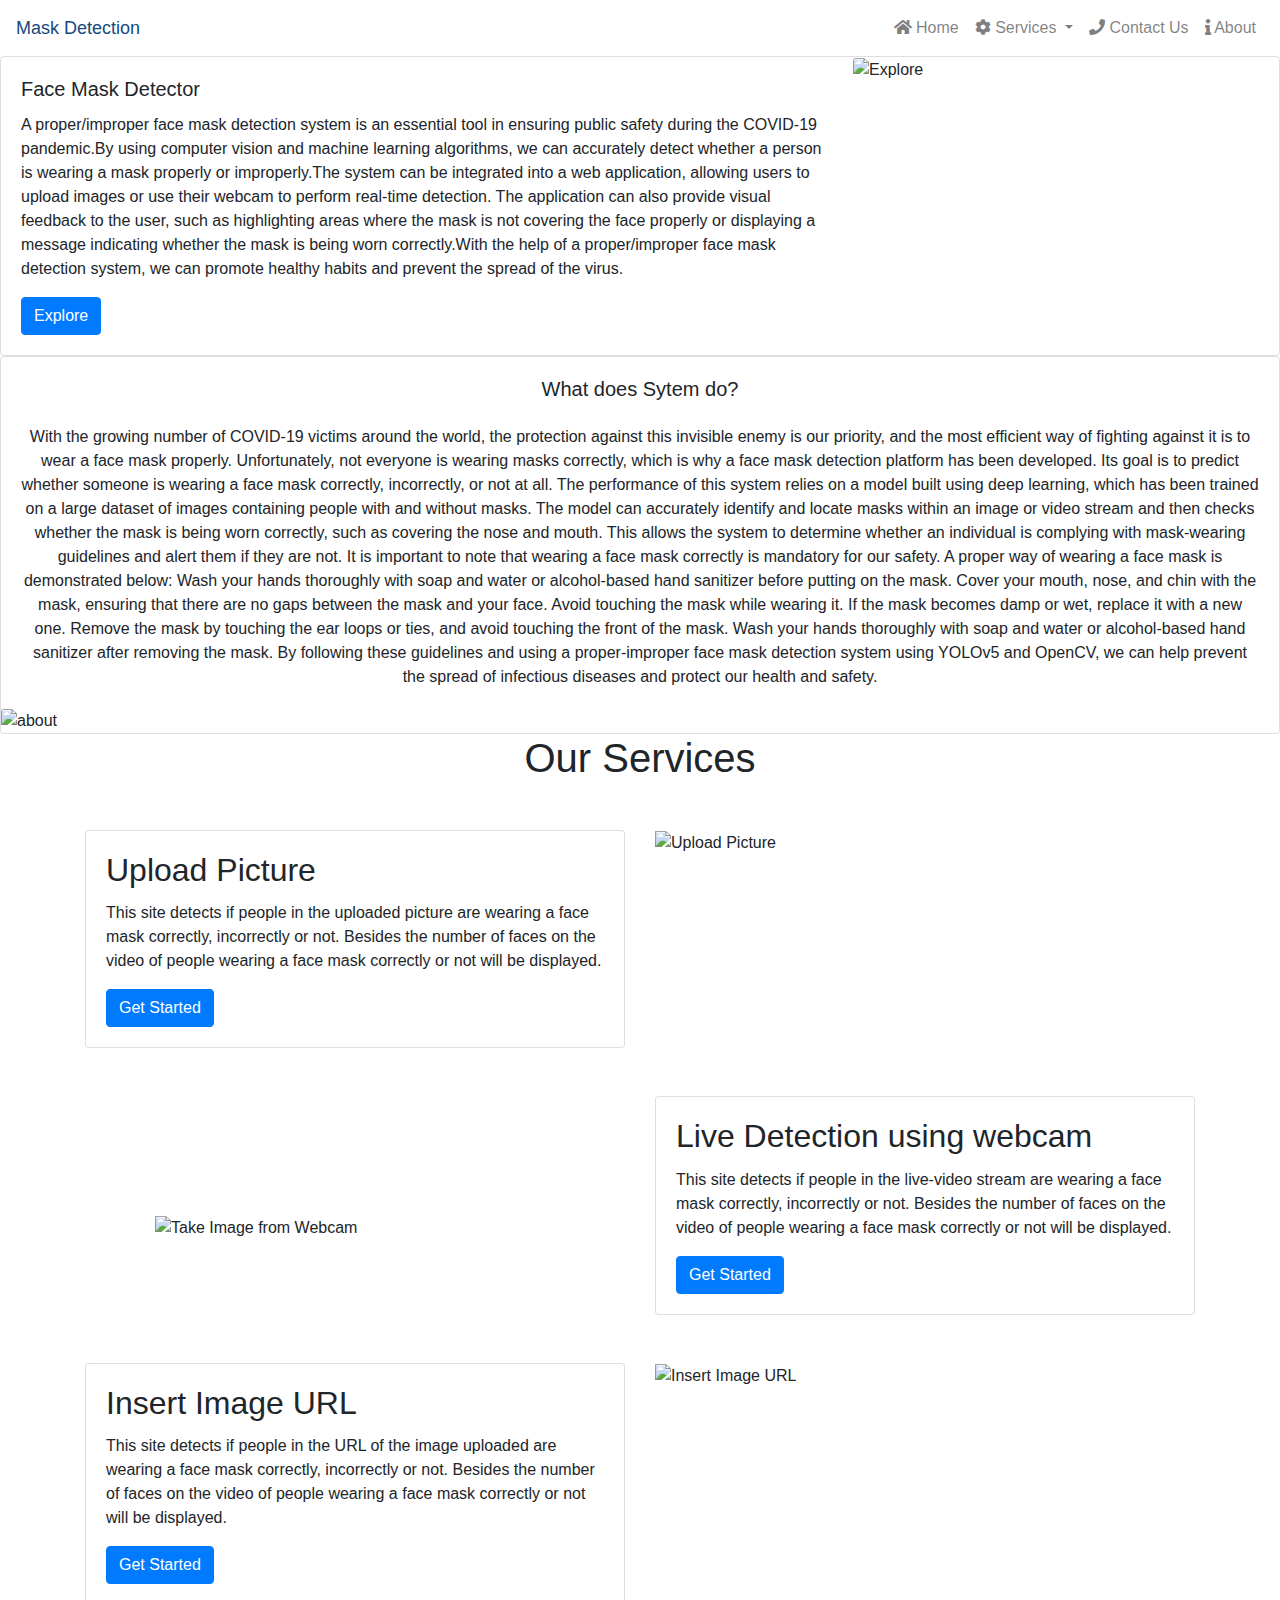
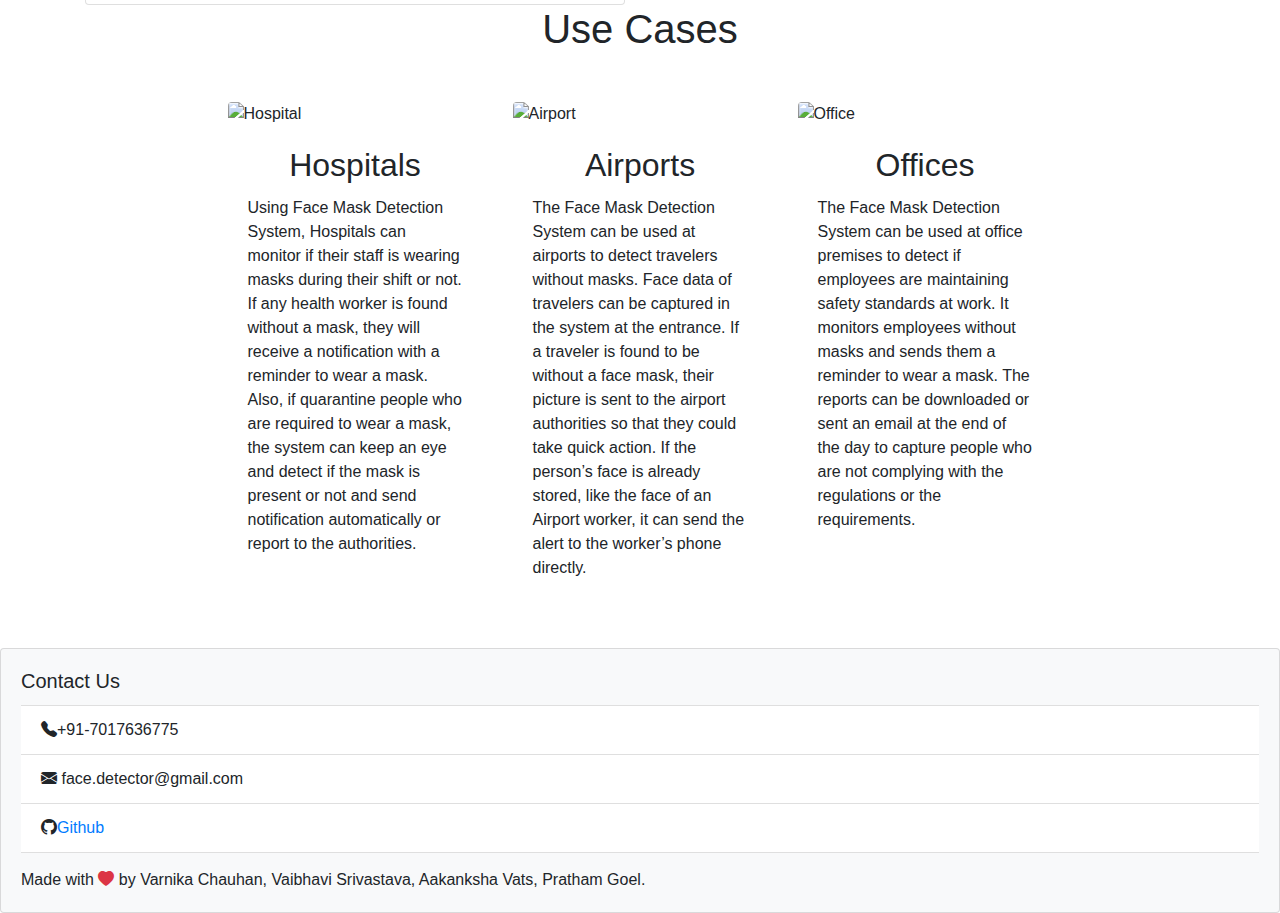
==== templates/index.html @ 9b4c7092 "f" ====
<!DOCTYPE html>
<html>
   <head>
      <title>Face Mask Detection</title>
      <meta charset="utf-8">
      <meta name="viewport" content="width=device-width, initial-scale=1">
      <!-- Bootstrap Icons -->
      <link rel="stylesheet" href="https://cdnjs.cloudflare.com/ajax/libs/bootstrap-icons/1.7.2/font/bootstrap-icons.min.css" integrity="sha512-eKxrkKvXt+ZfcnsLvlB7VwDdCvtnpVJy+MlwxBfVj+w9Xg/eP7oZcqpdGnAicfWgdkmLPyPwojzrd0Q8kT6U9g==" crossorigin="anonymous" referrerpolicy="no-referrer" />
      <link href="https://cdn.jsdelivr.net/npm/bootstrap@5.1.3/dist/css/bootstrap.min.css" rel="stylesheet" integrity="sha384-XOYZtT2WkX1yDd2zgKvyaC0HJ8ABlZmSyGjL0kULxuk1W8XNUKTcrE7S+Iv5i5jK" crossorigin="anonymous">
      <link href="https://cdn.jsdelivr.net/npm/bootstrap-icons@1.7.2/font/bootstrap-icons.css" rel="stylesheet">
      <link rel="stylesheet" href="https://stackpath.bootstrapcdn.com/bootstrap/4.3.1/css/bootstrap.min.css">
      <link rel="stylesheet" href="https://cdnjs.cloudflare.com/ajax/libs/font-awesome/5.15.3/css/all.min.css">
      <link rel="stylesheet" href="static/style.css">
      <link rel="icon" href="static/fav.ico">
   </head>
   <body>
      <nav class="navbar navbar-expand-lg navbar-light">
         <a class="navbar-brand" href="/" style="font-size:large;color:#18497d;font-family:'Gill Sans', 'Gill Sans MT', Calibri, 'Trebuchet MS', sans-serif">Mask Detection</a>
         <button class="navbar-toggler" type="button" data-toggle="collapse" data-target="#navbarNav" aria-controls="navbarNav" aria-expanded="false" aria-label="Toggle navigation">
         <span class="navbar-toggler-icon"></span>
         </button>
         <div class="collapse navbar-collapse justify-content-end" id="navbarNav">
            <ul class="navbar-nav">
               <li class="nav-item">
                  <a class="nav-link" href="/"><i class="fa fa-home"></i> Home</a>
               </li>
               <li class="nav-item dropdown">
                  <a class="nav-link dropdown-toggle" href="#" id="navbarDropdown" role="button" data-toggle="dropdown" aria-haspopup="true" aria-expanded="false">
                  <i class="fa fa-cog"></i> Services
                  </a>
                  <div class="dropdown-menu" aria-labelledby="navbarDropdown">
                     <a class="dropdown-item" href="/upload-image"> <i class="fa fa-picture-o"></i>Detect Image</a>
                     <a class="dropdown-item" href="/upload-video"> <i class="fa  fa-file-video-o"></i>Detect Video</a>
                     <a class="dropdown-item" href="/opencam">Real Time (Webcam)</a>
                  </div>
               </li>
               <li class="nav-item">
                  <a class="nav-link" href="#contact"><i class="fa fa-phone"></i> Contact Us</a>
               </li>
               <li class="nav-item">
                  <a class="nav-link" href="#about"><i class="fa fa-info"></i> About</a>
               </li>
            </ul>
         </div>
      </nav>
      <div class="card bg-transparent">
         <div class="row no-gutters">
            <div class="col-md-8">
               <div class="card-body">
                  <h5 class="card-title">Face Mask Detector</h5>
                  <p class="card-text">A <span class="card-text-span">proper/improper face mask  </span> detection system is an essential tool in ensuring public safety during the COVID-19 pandemic.By using computer vision and machine learning algorithms, we can accurately detect whether a person is wearing a <span class="card-text-span">mask properly or improperly</span>.The system can be integrated into a web application, allowing users to upload images or use their webcam to perform <span class="card-text-span">real-time detection</span>. The application can also provide visual feedback to the user, such as highlighting areas where the mask is not covering the face properly or displaying a message indicating whether the mask is being worn correctly.With the help of a proper/improper face mask detection system, we can promote healthy habits and prevent the spread of the virus.</p>
                  <a href="#about" class="btn btn-primary" >Explore</a>
               </div>
            </div>
            <div class="col-md-4">
               <img src="static/face.jpg" class="card-img" alt="Explore">
            </div>
         </div>
      </div>
      <div class="card bg-transparent" id="about">
         <div class="card-body text-center">
            <h5 class="card-title mb-4">What does Sytem do?</h5>
            <p class="card-text">With the growing number of COVID-19 victims around the world, the protection against this invisible enemy is our priority, and the most efficient way of fighting against it is to wear a face mask properly. Unfortunately, not everyone is wearing masks correctly, which is why a face mask detection platform has been developed. Its goal is to predict whether someone is wearing a face mask correctly, incorrectly, or not at all.
               The performance of this system relies on a model built <span class="card-text-span">using deep learning, which has been trained on a large dataset of images containing people with and without masks</span>. The model can accurately identify and locate masks within an image or video stream and then checks whether the mask is being <span class="card-text-span">worn correctly, such as covering the nose and mouth.</span> This allows the system to determine whether an individual is complying with mask-wearing guidelines and alert them if they are not.
               It is important to note that wearing a face mask correctly is mandatory for our safety. A proper way of wearing a face mask is demonstrated below:
               Wash your hands thoroughly with soap and water or alcohol-based hand sanitizer before putting on the mask.
               Cover your mouth, nose, and chin with the mask, ensuring that there are no gaps between the mask and your face.
               Avoid touching the mask while wearing it.
               If the mask becomes damp or wet, replace it with a new one.
               Remove the mask by touching the ear loops or ties, and avoid touching the front of the mask.
               Wash your hands thoroughly with soap and water or alcohol-based hand sanitizer after removing the mask.
               By following these guidelines and using a proper-improper face mask detection system using <span class="card-text-span">YOLOv5 and OpenCV</span>, we can help prevent the spread of infectious diseases and protect our health and safety.
            </p>
         </div>
         <img src="static/way.jpg" class="card-img-top" style=border:0cap;" alt="about">
      </div>
      <section id="services">
         <div class="container">
            <h1 class="text-center mb-5">Our Services</h1>
            <div class="row">
               <div class="col-md-6">
                  <div class="card">
                     <div class="card-body">
                        <h2 class="card-title" id="upload-picture">Upload Picture</h2>
                        <p class="card-text">This site detects if people in the uploaded picture are wearing a face mask correctly, incorrectly or not. Besides the number of faces on the video of people wearing a face mask correctly or not will be displayed.</p>
                        <form action="/upload-image" >
                           <button type="submit" class="btn btn-primary">Get Started</button>
                        </form>
                     </div>
                  </div>
               </div>
               <div class="col-md-6">
                  <img src="static/img2.jpg" alt="Upload Picture" class="img-fluid">
               </div>
            </div>
            <div class="row mt-5">
               <div class="col-md-6">
                  <img src="static/vvv.jpg" alt="Take Image from Webcam" class="img-fluid" style="width: 50%;margin-top: 120px;margin-left:70px">
               </div>
               <div class="col-md-6">
                  <div class="card">
                     <div class="card-body">
                        <h2 class="card-title" id="webcam">Live Detection using webcam</h2>
                        <p class="card-text">This site detects if people in the live-video stream are wearing a face mask correctly, incorrectly or not. Besides the number of faces on the video of people wearing a face mask correctly or not will be displayed.</p>
                        <form action="/opencam">
                           <button type="submit" class="btn btn-primary">Get Started</button>
                        </form>
                     </div>
                  </div>
               </div>
            </div>
            <div class="row mt-5">
               <div class="col-md-6">
                  <div class="card">
                     <div class="card-body">
                        <h2 class="card-title">Insert Image URL</h2>
                        <p class="card-text">This site detects if people in the URL of the image uploaded are wearing a face mask correctly, incorrectly or not. Besides the number of faces on the video of people wearing a face mask correctly or not will be displayed.</p>
                        <form action="/UploadURLImage" method="post">
                           <button type="submit" class="btn btn-primary">Get Started</button>
                        </form>
                     </div>
                  </div>
               </div>
               <div class="col-md-6">
                  <img src="static/kkk.jpg" alt="Insert Image URL" class="img-fluid">
               </div>
            </div>
         </div>
      </section>
      <div id="cases" class="container">
         <h1 class="text-center mb-5">Use Cases</h1>
         <div class="row justify-content-center">
            <div class="col-lg-3 col-md-6 mb-5">
               <div class="cases-card">
                  <img class="img-case img-fluid rounded-top" src="static/ddd.jpg" alt="Hospital">
                  <div class="card-body">
                     <h2 class="card-title text-center">Hospitals</h2>
                     <p class="card-text">Using Face Mask Detection System, Hospitals can monitor if their staff is wearing masks during their shift or not. If any health worker is found without a mask, they will receive a notification with a reminder to wear a mask. Also, if quarantine people who are required to wear a mask, the system can keep an eye and detect if the mask is present or not and send notification automatically or report to the authorities.</p>
                  </div>
               </div>
            </div>
            <div class="col-lg-3 col-md-6 mb-5">
               <div class="cases-card">
                  <img class="img-case img-fluid rounded-top" src="static/xxxx.jpg" alt="Airport">
                  <div class="card-body">
                     <h2 class="card-title text-center">Airports</h2>
                     <p class="card-text">The Face Mask Detection System can be used at airports to detect travelers without masks. Face data of travelers can be captured in the system at the entrance. If a traveler is found to be without a face mask, their picture is sent to the airport authorities so that they could take quick action. If the person’s face is already stored, like the face of an Airport worker, it can send the alert to the worker’s phone directly.</p>
                  </div>
               </div>
            </div>
            <div class="col-lg-3 col-md-6 mb-5">
               <div class="cases-card">
                  <img class="img-case img-fluid rounded-top" src="static/dss.jpg" alt="Office">
                  <div class="card-body">
                     <h2 class="card-title text-center">Offices</h2>
                     <p class="card-text">The Face Mask Detection System can be used at office premises to detect if employees are maintaining safety standards at work. It monitors employees without masks and sends them a reminder to wear a mask. The reports can be downloaded or sent an email at the end of the day to capture people who are not complying with the regulations or the requirements.</p>
                  </div>
               </div>
            </div>
         </div>
      </div>
      <div class="card bg-light contact-card" id="contact">
         <div class="card-body">
            <h5 class="card-title">Contact Us</h5>
            <ul class="list-group list-group-flush">
               <li class="list-group-item"><i class="bi bi-telephone-fill me-2"></i>+91-7017636775</li>
               <li class="list-group-item"><i class="bi bi-envelope-fill me-2"></i> face.detector@gmail.com</li>
               <li class="list-group-item">
                  <div class="d-flex">
                     <i class="bi bi-github me-2"></i>
                     <a href="#" class="me-3">Github</a>
                  </div>
               </li>
            </ul>
            <p class="card-text mt-3">
               <span class="made-with-love">Made with <i class="bi bi-heart-fill text-danger heart"></i> by Varnika Chauhan, Vaibhavi Srivastava, Aakanksha Vats, Pratham Goel.</span>
            </p>
         </div>
      </div>
      <script src="https://code.jquery.com/jquery-3.3.1.slim.min.js"></script>
      <script src="https://cdnjs.cloudflare.com/ajax/libs/popper.js/1.14.7/umd/popper.min.js"></script>
      <script src="https://stackpath.bootstrapcdn.com/bootstrap/4.3.1/js/bootstrap.min.js"></script>
   </body>
</html>
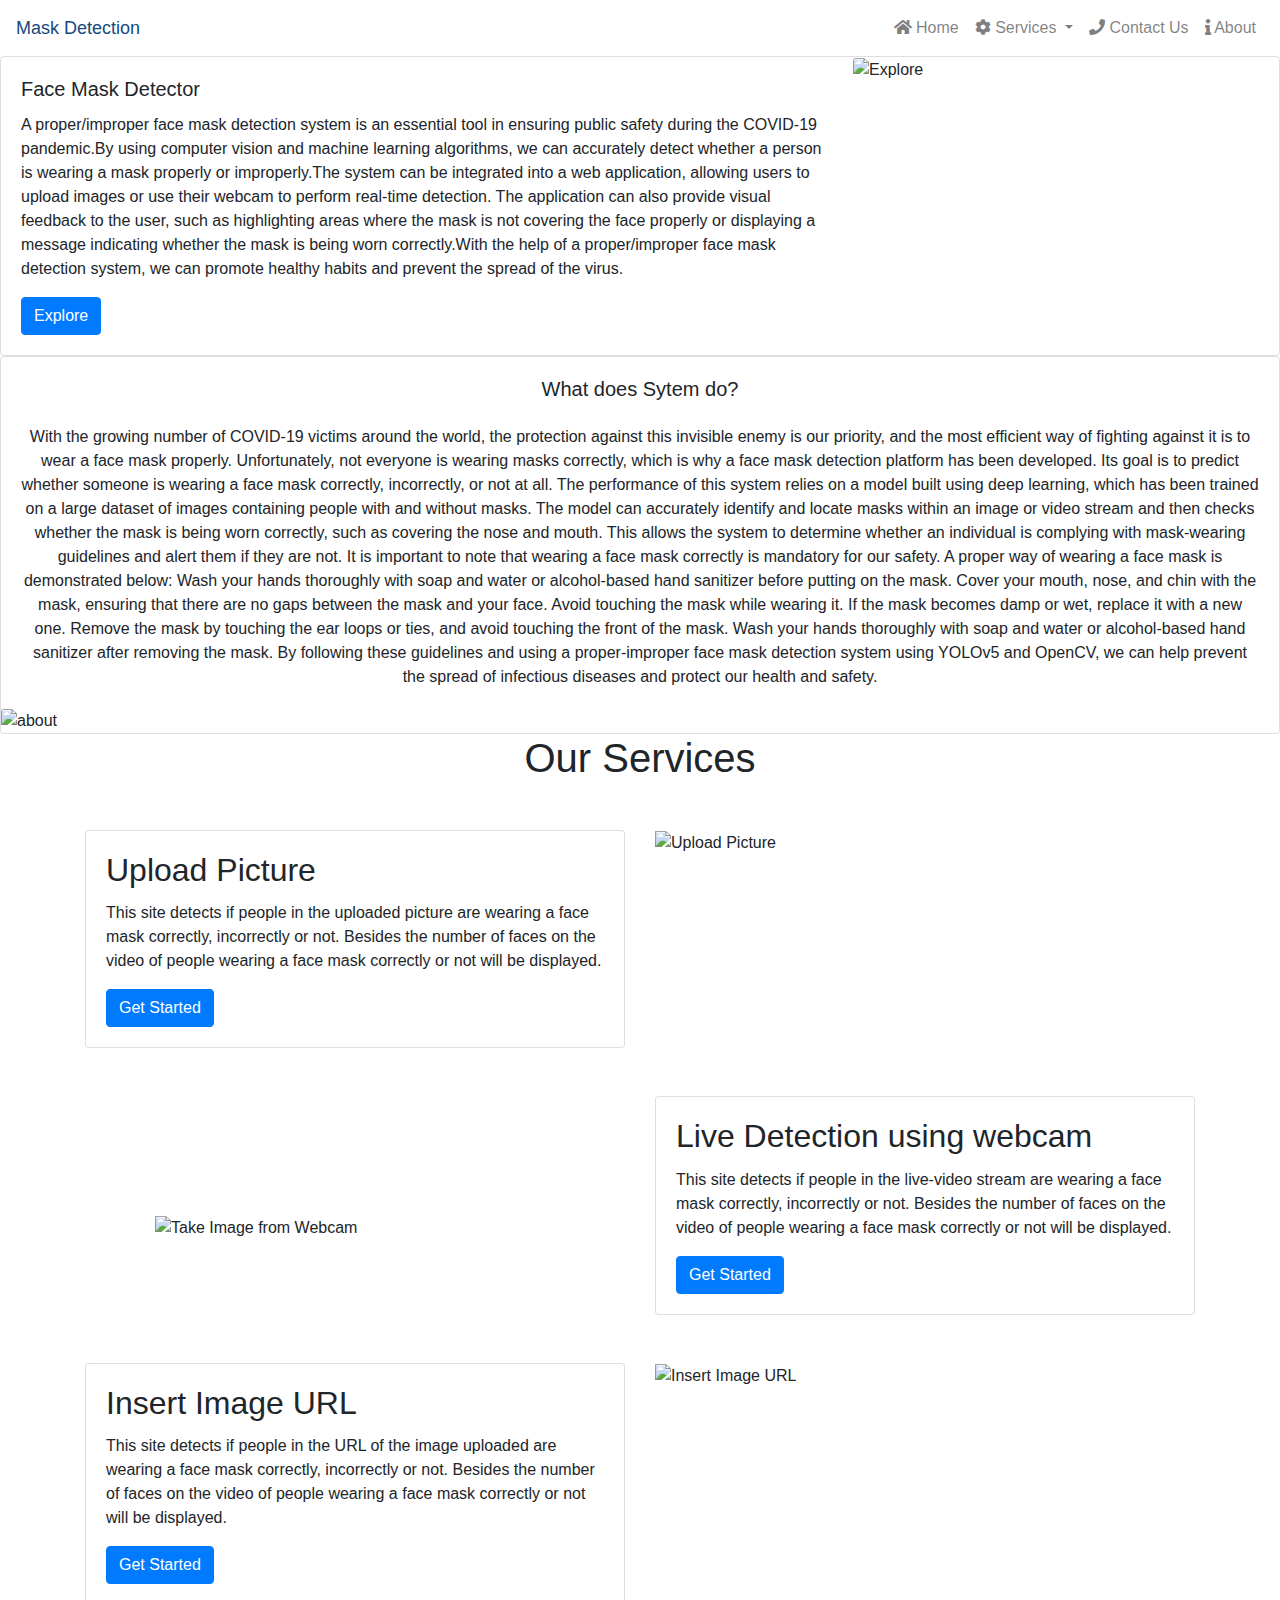
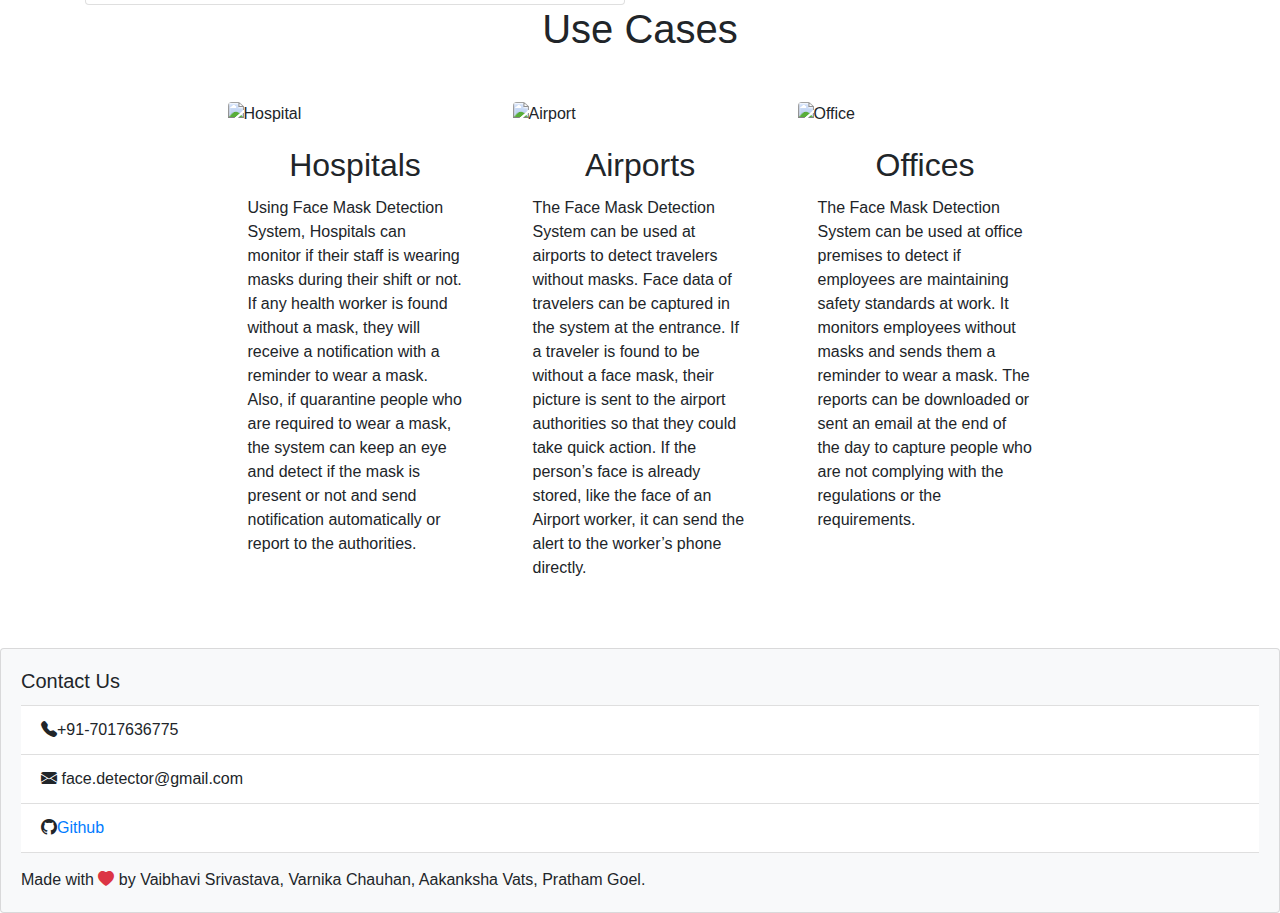
==== commit 49283d99: "Update index.html" ====
--- a/templates/index.html
+++ b/templates/index.html
@@ -173,7 +173,7 @@
                </li>
             </ul>
             <p class="card-text mt-3">
-               <span class="made-with-love">Made with <i class="bi bi-heart-fill text-danger heart"></i> by Varnika Chauhan, Vaibhavi Srivastava, Aakanksha Vats, Pratham Goel.</span>
+               <span class="made-with-love">Made with <i class="bi bi-heart-fill text-danger heart"></i> by Vaibhavi Srivastava, Varnika Chauhan, Aakanksha Vats, Pratham Goel.</span>
             </p>
          </div>
       </div>
@@ -181,4 +181,4 @@
       <script src="https://cdnjs.cloudflare.com/ajax/libs/popper.js/1.14.7/umd/popper.min.js"></script>
       <script src="https://stackpath.bootstrapcdn.com/bootstrap/4.3.1/js/bootstrap.min.js"></script>
    </body>
-</html>+</html>
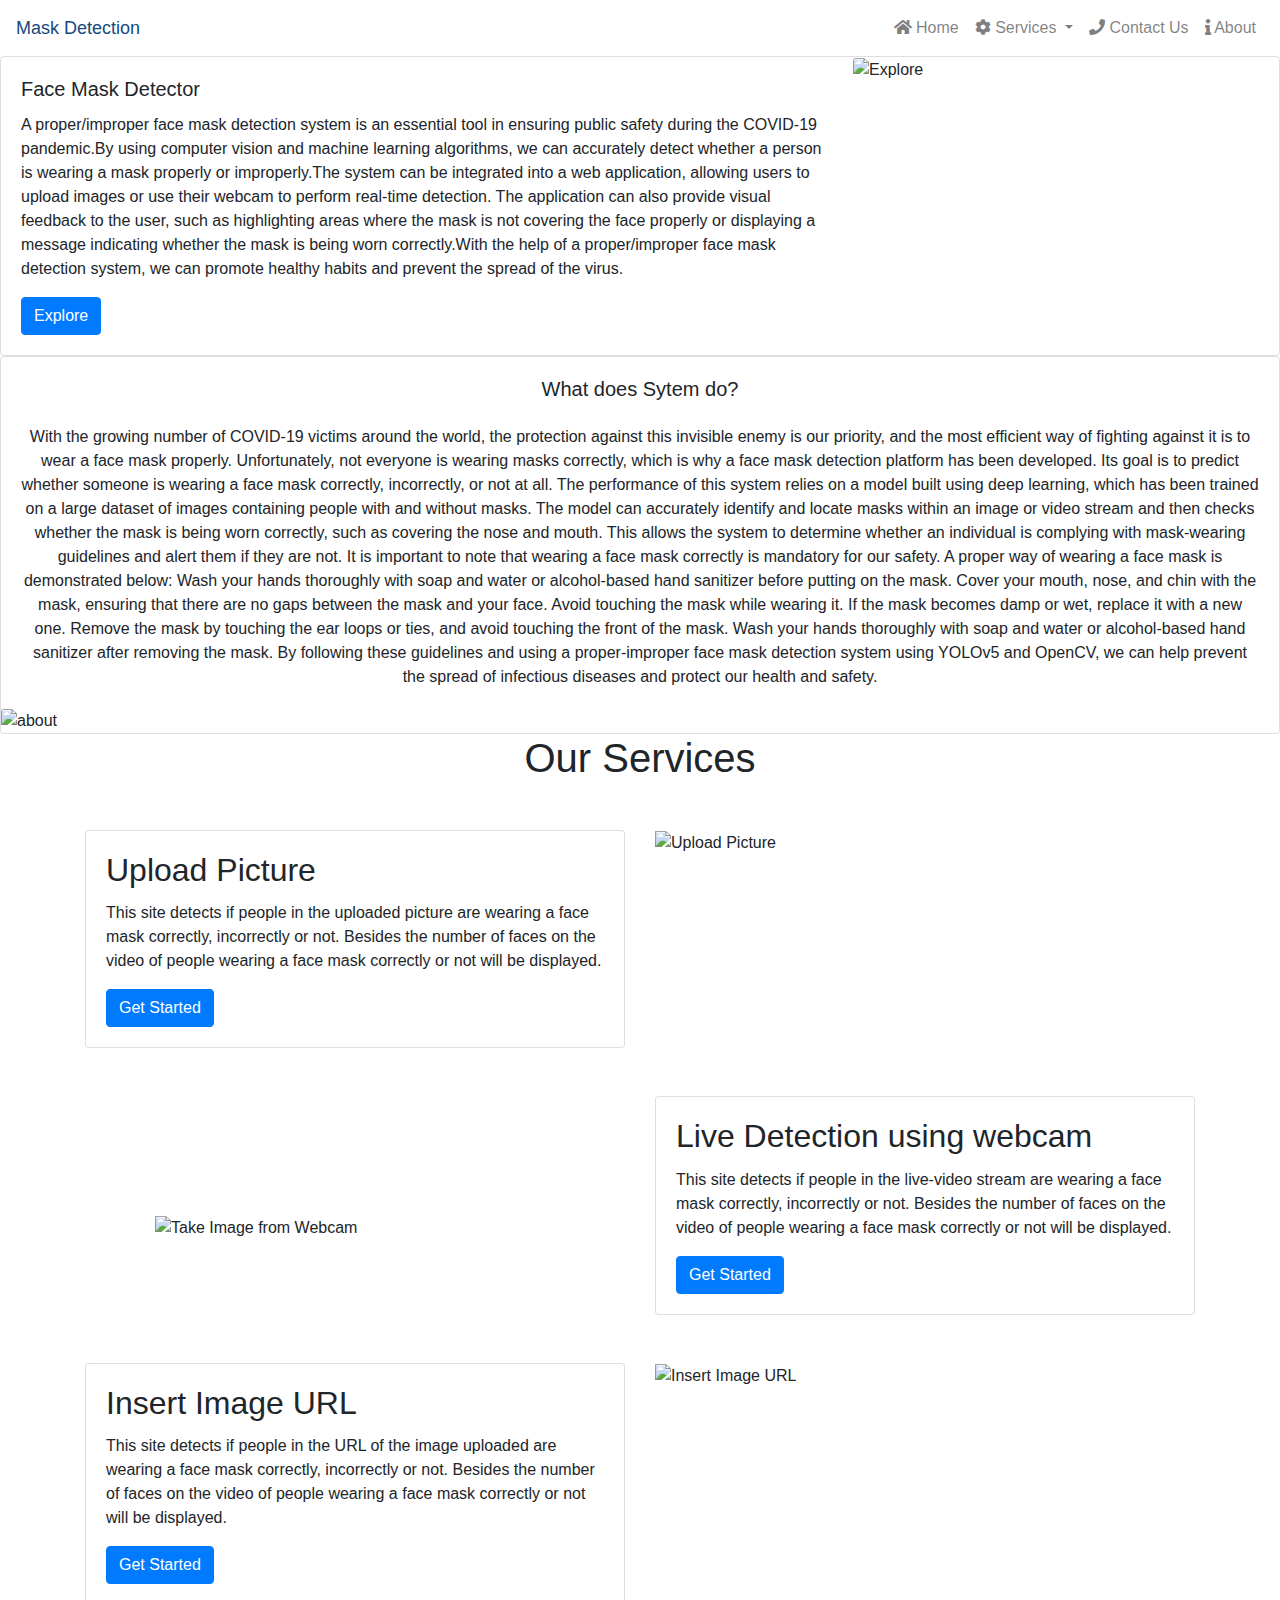
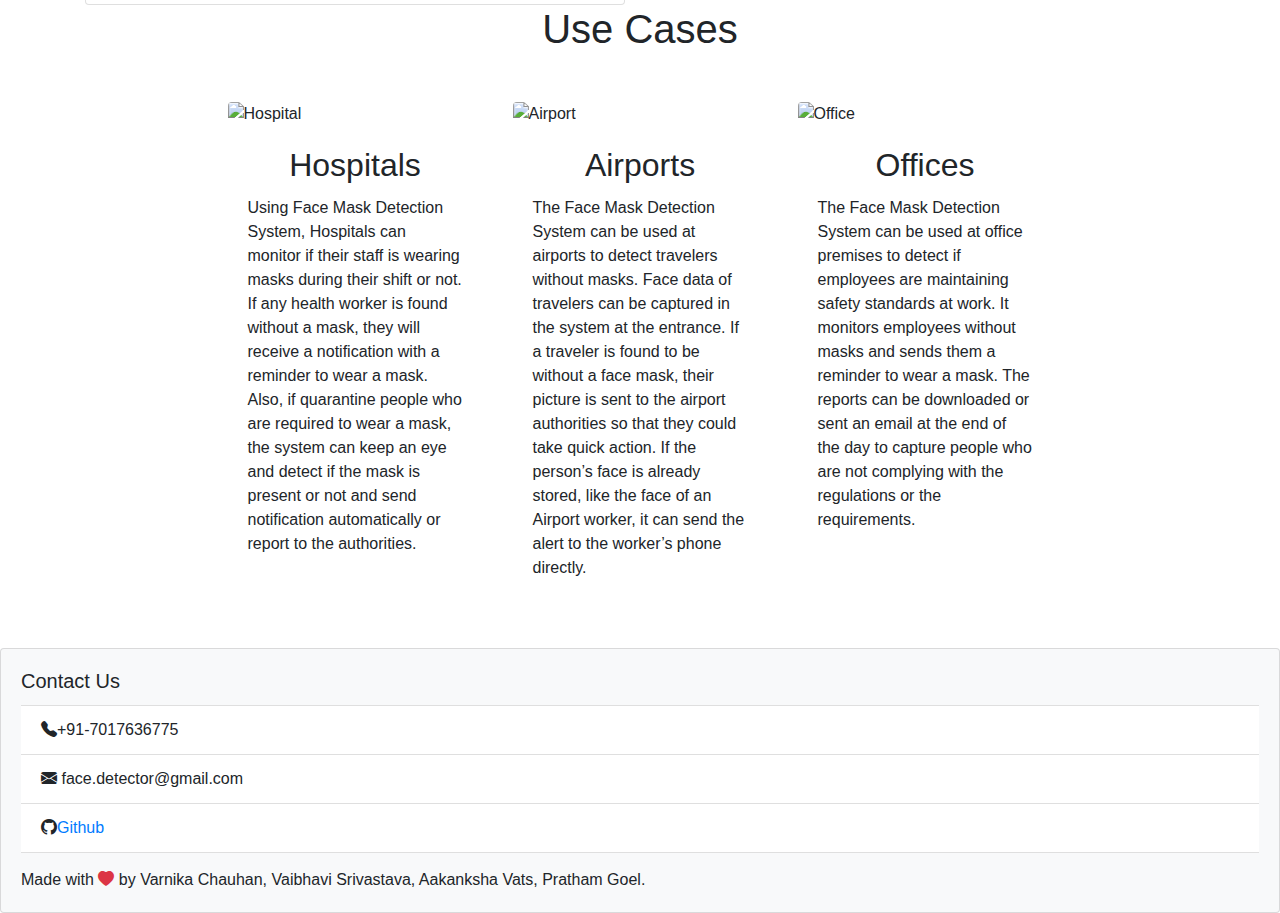
==== commit d5d5d6f0: "Add files via upload" ====
--- a/templates/index.html
+++ b/templates/index.html
@@ -1,184 +1,184 @@
-<!DOCTYPE html>
-<html>
-   <head>
-      <title>Face Mask Detection</title>
-      <meta charset="utf-8">
-      <meta name="viewport" content="width=device-width, initial-scale=1">
-      <!-- Bootstrap Icons -->
-      <link rel="stylesheet" href="https://cdnjs.cloudflare.com/ajax/libs/bootstrap-icons/1.7.2/font/bootstrap-icons.min.css" integrity="sha512-eKxrkKvXt+ZfcnsLvlB7VwDdCvtnpVJy+MlwxBfVj+w9Xg/eP7oZcqpdGnAicfWgdkmLPyPwojzrd0Q8kT6U9g==" crossorigin="anonymous" referrerpolicy="no-referrer" />
-      <link href="https://cdn.jsdelivr.net/npm/bootstrap@5.1.3/dist/css/bootstrap.min.css" rel="stylesheet" integrity="sha384-XOYZtT2WkX1yDd2zgKvyaC0HJ8ABlZmSyGjL0kULxuk1W8XNUKTcrE7S+Iv5i5jK" crossorigin="anonymous">
-      <link href="https://cdn.jsdelivr.net/npm/bootstrap-icons@1.7.2/font/bootstrap-icons.css" rel="stylesheet">
-      <link rel="stylesheet" href="https://stackpath.bootstrapcdn.com/bootstrap/4.3.1/css/bootstrap.min.css">
-      <link rel="stylesheet" href="https://cdnjs.cloudflare.com/ajax/libs/font-awesome/5.15.3/css/all.min.css">
-      <link rel="stylesheet" href="static/style.css">
-      <link rel="icon" href="static/fav.ico">
-   </head>
-   <body>
-      <nav class="navbar navbar-expand-lg navbar-light">
-         <a class="navbar-brand" href="/" style="font-size:large;color:#18497d;font-family:'Gill Sans', 'Gill Sans MT', Calibri, 'Trebuchet MS', sans-serif">Mask Detection</a>
-         <button class="navbar-toggler" type="button" data-toggle="collapse" data-target="#navbarNav" aria-controls="navbarNav" aria-expanded="false" aria-label="Toggle navigation">
-         <span class="navbar-toggler-icon"></span>
-         </button>
-         <div class="collapse navbar-collapse justify-content-end" id="navbarNav">
-            <ul class="navbar-nav">
-               <li class="nav-item">
-                  <a class="nav-link" href="/"><i class="fa fa-home"></i> Home</a>
-               </li>
-               <li class="nav-item dropdown">
-                  <a class="nav-link dropdown-toggle" href="#" id="navbarDropdown" role="button" data-toggle="dropdown" aria-haspopup="true" aria-expanded="false">
-                  <i class="fa fa-cog"></i> Services
-                  </a>
-                  <div class="dropdown-menu" aria-labelledby="navbarDropdown">
-                     <a class="dropdown-item" href="/upload-image"> <i class="fa fa-picture-o"></i>Detect Image</a>
-                     <a class="dropdown-item" href="/upload-video"> <i class="fa  fa-file-video-o"></i>Detect Video</a>
-                     <a class="dropdown-item" href="/opencam">Real Time (Webcam)</a>
-                  </div>
-               </li>
-               <li class="nav-item">
-                  <a class="nav-link" href="#contact"><i class="fa fa-phone"></i> Contact Us</a>
-               </li>
-               <li class="nav-item">
-                  <a class="nav-link" href="#about"><i class="fa fa-info"></i> About</a>
-               </li>
-            </ul>
-         </div>
-      </nav>
-      <div class="card bg-transparent">
-         <div class="row no-gutters">
-            <div class="col-md-8">
-               <div class="card-body">
-                  <h5 class="card-title">Face Mask Detector</h5>
-                  <p class="card-text">A <span class="card-text-span">proper/improper face mask  </span> detection system is an essential tool in ensuring public safety during the COVID-19 pandemic.By using computer vision and machine learning algorithms, we can accurately detect whether a person is wearing a <span class="card-text-span">mask properly or improperly</span>.The system can be integrated into a web application, allowing users to upload images or use their webcam to perform <span class="card-text-span">real-time detection</span>. The application can also provide visual feedback to the user, such as highlighting areas where the mask is not covering the face properly or displaying a message indicating whether the mask is being worn correctly.With the help of a proper/improper face mask detection system, we can promote healthy habits and prevent the spread of the virus.</p>
-                  <a href="#about" class="btn btn-primary" >Explore</a>
-               </div>
-            </div>
-            <div class="col-md-4">
-               <img src="static/face.jpg" class="card-img" alt="Explore">
-            </div>
-         </div>
-      </div>
-      <div class="card bg-transparent" id="about">
-         <div class="card-body text-center">
-            <h5 class="card-title mb-4">What does Sytem do?</h5>
-            <p class="card-text">With the growing number of COVID-19 victims around the world, the protection against this invisible enemy is our priority, and the most efficient way of fighting against it is to wear a face mask properly. Unfortunately, not everyone is wearing masks correctly, which is why a face mask detection platform has been developed. Its goal is to predict whether someone is wearing a face mask correctly, incorrectly, or not at all.
-               The performance of this system relies on a model built <span class="card-text-span">using deep learning, which has been trained on a large dataset of images containing people with and without masks</span>. The model can accurately identify and locate masks within an image or video stream and then checks whether the mask is being <span class="card-text-span">worn correctly, such as covering the nose and mouth.</span> This allows the system to determine whether an individual is complying with mask-wearing guidelines and alert them if they are not.
-               It is important to note that wearing a face mask correctly is mandatory for our safety. A proper way of wearing a face mask is demonstrated below:
-               Wash your hands thoroughly with soap and water or alcohol-based hand sanitizer before putting on the mask.
-               Cover your mouth, nose, and chin with the mask, ensuring that there are no gaps between the mask and your face.
-               Avoid touching the mask while wearing it.
-               If the mask becomes damp or wet, replace it with a new one.
-               Remove the mask by touching the ear loops or ties, and avoid touching the front of the mask.
-               Wash your hands thoroughly with soap and water or alcohol-based hand sanitizer after removing the mask.
-               By following these guidelines and using a proper-improper face mask detection system using <span class="card-text-span">YOLOv5 and OpenCV</span>, we can help prevent the spread of infectious diseases and protect our health and safety.
-            </p>
-         </div>
-         <img src="static/way.jpg" class="card-img-top" style=border:0cap;" alt="about">
-      </div>
-      <section id="services">
-         <div class="container">
-            <h1 class="text-center mb-5">Our Services</h1>
-            <div class="row">
-               <div class="col-md-6">
-                  <div class="card">
-                     <div class="card-body">
-                        <h2 class="card-title" id="upload-picture">Upload Picture</h2>
-                        <p class="card-text">This site detects if people in the uploaded picture are wearing a face mask correctly, incorrectly or not. Besides the number of faces on the video of people wearing a face mask correctly or not will be displayed.</p>
-                        <form action="/upload-image" >
-                           <button type="submit" class="btn btn-primary">Get Started</button>
-                        </form>
-                     </div>
-                  </div>
-               </div>
-               <div class="col-md-6">
-                  <img src="static/img2.jpg" alt="Upload Picture" class="img-fluid">
-               </div>
-            </div>
-            <div class="row mt-5">
-               <div class="col-md-6">
-                  <img src="static/vvv.jpg" alt="Take Image from Webcam" class="img-fluid" style="width: 50%;margin-top: 120px;margin-left:70px">
-               </div>
-               <div class="col-md-6">
-                  <div class="card">
-                     <div class="card-body">
-                        <h2 class="card-title" id="webcam">Live Detection using webcam</h2>
-                        <p class="card-text">This site detects if people in the live-video stream are wearing a face mask correctly, incorrectly or not. Besides the number of faces on the video of people wearing a face mask correctly or not will be displayed.</p>
-                        <form action="/opencam">
-                           <button type="submit" class="btn btn-primary">Get Started</button>
-                        </form>
-                     </div>
-                  </div>
-               </div>
-            </div>
-            <div class="row mt-5">
-               <div class="col-md-6">
-                  <div class="card">
-                     <div class="card-body">
-                        <h2 class="card-title">Insert Image URL</h2>
-                        <p class="card-text">This site detects if people in the URL of the image uploaded are wearing a face mask correctly, incorrectly or not. Besides the number of faces on the video of people wearing a face mask correctly or not will be displayed.</p>
-                        <form action="/UploadURLImage" method="post">
-                           <button type="submit" class="btn btn-primary">Get Started</button>
-                        </form>
-                     </div>
-                  </div>
-               </div>
-               <div class="col-md-6">
-                  <img src="static/kkk.jpg" alt="Insert Image URL" class="img-fluid">
-               </div>
-            </div>
-         </div>
-      </section>
-      <div id="cases" class="container">
-         <h1 class="text-center mb-5">Use Cases</h1>
-         <div class="row justify-content-center">
-            <div class="col-lg-3 col-md-6 mb-5">
-               <div class="cases-card">
-                  <img class="img-case img-fluid rounded-top" src="static/ddd.jpg" alt="Hospital">
-                  <div class="card-body">
-                     <h2 class="card-title text-center">Hospitals</h2>
-                     <p class="card-text">Using Face Mask Detection System, Hospitals can monitor if their staff is wearing masks during their shift or not. If any health worker is found without a mask, they will receive a notification with a reminder to wear a mask. Also, if quarantine people who are required to wear a mask, the system can keep an eye and detect if the mask is present or not and send notification automatically or report to the authorities.</p>
-                  </div>
-               </div>
-            </div>
-            <div class="col-lg-3 col-md-6 mb-5">
-               <div class="cases-card">
-                  <img class="img-case img-fluid rounded-top" src="static/xxxx.jpg" alt="Airport">
-                  <div class="card-body">
-                     <h2 class="card-title text-center">Airports</h2>
-                     <p class="card-text">The Face Mask Detection System can be used at airports to detect travelers without masks. Face data of travelers can be captured in the system at the entrance. If a traveler is found to be without a face mask, their picture is sent to the airport authorities so that they could take quick action. If the person’s face is already stored, like the face of an Airport worker, it can send the alert to the worker’s phone directly.</p>
-                  </div>
-               </div>
-            </div>
-            <div class="col-lg-3 col-md-6 mb-5">
-               <div class="cases-card">
-                  <img class="img-case img-fluid rounded-top" src="static/dss.jpg" alt="Office">
-                  <div class="card-body">
-                     <h2 class="card-title text-center">Offices</h2>
-                     <p class="card-text">The Face Mask Detection System can be used at office premises to detect if employees are maintaining safety standards at work. It monitors employees without masks and sends them a reminder to wear a mask. The reports can be downloaded or sent an email at the end of the day to capture people who are not complying with the regulations or the requirements.</p>
-                  </div>
-               </div>
-            </div>
-         </div>
-      </div>
-      <div class="card bg-light contact-card" id="contact">
-         <div class="card-body">
-            <h5 class="card-title">Contact Us</h5>
-            <ul class="list-group list-group-flush">
-               <li class="list-group-item"><i class="bi bi-telephone-fill me-2"></i>+91-7017636775</li>
-               <li class="list-group-item"><i class="bi bi-envelope-fill me-2"></i> face.detector@gmail.com</li>
-               <li class="list-group-item">
-                  <div class="d-flex">
-                     <i class="bi bi-github me-2"></i>
-                     <a href="#" class="me-3">Github</a>
-                  </div>
-               </li>
-            </ul>
-            <p class="card-text mt-3">
-               <span class="made-with-love">Made with <i class="bi bi-heart-fill text-danger heart"></i> by Vaibhavi Srivastava, Varnika Chauhan, Aakanksha Vats, Pratham Goel.</span>
-            </p>
-         </div>
-      </div>
-      <script src="https://code.jquery.com/jquery-3.3.1.slim.min.js"></script>
-      <script src="https://cdnjs.cloudflare.com/ajax/libs/popper.js/1.14.7/umd/popper.min.js"></script>
-      <script src="https://stackpath.bootstrapcdn.com/bootstrap/4.3.1/js/bootstrap.min.js"></script>
-   </body>
-</html>
+<!DOCTYPE html>
+<html>
+   <head>
+      <title>Face Mask Detection</title>
+      <meta charset="utf-8">
+      <meta name="viewport" content="width=device-width, initial-scale=1">
+      <!-- Bootstrap Icons -->
+      <link rel="stylesheet" href="https://cdnjs.cloudflare.com/ajax/libs/bootstrap-icons/1.7.2/font/bootstrap-icons.min.css" integrity="sha512-eKxrkKvXt+ZfcnsLvlB7VwDdCvtnpVJy+MlwxBfVj+w9Xg/eP7oZcqpdGnAicfWgdkmLPyPwojzrd0Q8kT6U9g==" crossorigin="anonymous" referrerpolicy="no-referrer" />
+      <link href="https://cdn.jsdelivr.net/npm/bootstrap@5.1.3/dist/css/bootstrap.min.css" rel="stylesheet" integrity="sha384-XOYZtT2WkX1yDd2zgKvyaC0HJ8ABlZmSyGjL0kULxuk1W8XNUKTcrE7S+Iv5i5jK" crossorigin="anonymous">
+      <link href="https://cdn.jsdelivr.net/npm/bootstrap-icons@1.7.2/font/bootstrap-icons.css" rel="stylesheet">
+      <link rel="stylesheet" href="https://stackpath.bootstrapcdn.com/bootstrap/4.3.1/css/bootstrap.min.css">
+      <link rel="stylesheet" href="https://cdnjs.cloudflare.com/ajax/libs/font-awesome/5.15.3/css/all.min.css">
+      <link rel="stylesheet" href="static/style.css">
+      <link rel="icon" href="static/fav.ico">
+   </head>
+   <body>
+      <nav class="navbar navbar-expand-lg navbar-light">
+         <a class="navbar-brand" href="/" style="font-size:large;color:#18497d;font-family:'Gill Sans', 'Gill Sans MT', Calibri, 'Trebuchet MS', sans-serif">Mask Detection</a>
+         <button class="navbar-toggler" type="button" data-toggle="collapse" data-target="#navbarNav" aria-controls="navbarNav" aria-expanded="false" aria-label="Toggle navigation">
+         <span class="navbar-toggler-icon"></span>
+         </button>
+         <div class="collapse navbar-collapse justify-content-end" id="navbarNav">
+            <ul class="navbar-nav">
+               <li class="nav-item">
+                  <a class="nav-link" href="/"><i class="fa fa-home"></i> Home</a>
+               </li>
+               <li class="nav-item dropdown">
+                  <a class="nav-link dropdown-toggle" href="#" id="navbarDropdown" role="button" data-toggle="dropdown" aria-haspopup="true" aria-expanded="false">
+                  <i class="fa fa-cog"></i> Services
+                  </a>
+                  <div class="dropdown-menu" aria-labelledby="navbarDropdown">
+                     <a class="dropdown-item" href="/upload-image"> <i class="fa fa-picture-o"></i>Detect Image</a>
+                     <a class="dropdown-item" href="/upload-video"> <i class="fa  fa-file-video-o"></i>Detect Video</a>
+                     <a class="dropdown-item" href="/opencam">Real Time (Webcam)</a>
+                  </div>
+               </li>
+               <li class="nav-item">
+                  <a class="nav-link" href="#contact"><i class="fa fa-phone"></i> Contact Us</a>
+               </li>
+               <li class="nav-item">
+                  <a class="nav-link" href="#about"><i class="fa fa-info"></i> About</a>
+               </li>
+            </ul>
+         </div>
+      </nav>
+      <div class="card bg-transparent">
+         <div class="row no-gutters">
+            <div class="col-md-8">
+               <div class="card-body">
+                  <h5 class="card-title">Face Mask Detector</h5>
+                  <p class="card-text">A <span class="card-text-span">proper/improper face mask  </span> detection system is an essential tool in ensuring public safety during the COVID-19 pandemic.By using computer vision and machine learning algorithms, we can accurately detect whether a person is wearing a <span class="card-text-span">mask properly or improperly</span>.The system can be integrated into a web application, allowing users to upload images or use their webcam to perform <span class="card-text-span">real-time detection</span>. The application can also provide visual feedback to the user, such as highlighting areas where the mask is not covering the face properly or displaying a message indicating whether the mask is being worn correctly.With the help of a proper/improper face mask detection system, we can promote healthy habits and prevent the spread of the virus.</p>
+                  <a href="#about" class="btn btn-primary" >Explore</a>
+               </div>
+            </div>
+            <div class="col-md-4">
+               <img src="static/face.jpg" class="card-img" alt="Explore">
+            </div>
+         </div>
+      </div>
+      <div class="card bg-transparent" id="about">
+         <div class="card-body text-center">
+            <h5 class="card-title mb-4">What does Sytem do?</h5>
+            <p class="card-text">With the growing number of COVID-19 victims around the world, the protection against this invisible enemy is our priority, and the most efficient way of fighting against it is to wear a face mask properly. Unfortunately, not everyone is wearing masks correctly, which is why a face mask detection platform has been developed. Its goal is to predict whether someone is wearing a face mask correctly, incorrectly, or not at all.
+               The performance of this system relies on a model built <span class="card-text-span">using deep learning, which has been trained on a large dataset of images containing people with and without masks</span>. The model can accurately identify and locate masks within an image or video stream and then checks whether the mask is being <span class="card-text-span">worn correctly, such as covering the nose and mouth.</span> This allows the system to determine whether an individual is complying with mask-wearing guidelines and alert them if they are not.
+               It is important to note that wearing a face mask correctly is mandatory for our safety. A proper way of wearing a face mask is demonstrated below:
+               Wash your hands thoroughly with soap and water or alcohol-based hand sanitizer before putting on the mask.
+               Cover your mouth, nose, and chin with the mask, ensuring that there are no gaps between the mask and your face.
+               Avoid touching the mask while wearing it.
+               If the mask becomes damp or wet, replace it with a new one.
+               Remove the mask by touching the ear loops or ties, and avoid touching the front of the mask.
+               Wash your hands thoroughly with soap and water or alcohol-based hand sanitizer after removing the mask.
+               By following these guidelines and using a proper-improper face mask detection system using <span class="card-text-span">YOLOv5 and OpenCV</span>, we can help prevent the spread of infectious diseases and protect our health and safety.
+            </p>
+         </div>
+         <img src="static/way.jpg" class="card-img-top" style=border:0cap;" alt="about">
+      </div>
+      <section id="services">
+         <div class="container">
+            <h1 class="text-center mb-5">Our Services</h1>
+            <div class="row">
+               <div class="col-md-6">
+                  <div class="card">
+                     <div class="card-body">
+                        <h2 class="card-title" id="upload-picture">Upload Picture</h2>
+                        <p class="card-text">This site detects if people in the uploaded picture are wearing a face mask correctly, incorrectly or not. Besides the number of faces on the video of people wearing a face mask correctly or not will be displayed.</p>
+                        <form action="/upload-image" >
+                           <button type="submit" class="btn btn-primary">Get Started</button>
+                        </form>
+                     </div>
+                  </div>
+               </div>
+               <div class="col-md-6">
+                  <img src="static/img2.jpg" alt="Upload Picture" class="img-fluid">
+               </div>
+            </div>
+            <div class="row mt-5">
+               <div class="col-md-6">
+                  <img src="static/vvv.jpg" alt="Take Image from Webcam" class="img-fluid" style="width: 50%;margin-top: 120px;margin-left:70px">
+               </div>
+               <div class="col-md-6">
+                  <div class="card">
+                     <div class="card-body">
+                        <h2 class="card-title" id="webcam">Live Detection using webcam</h2>
+                        <p class="card-text">This site detects if people in the live-video stream are wearing a face mask correctly, incorrectly or not. Besides the number of faces on the video of people wearing a face mask correctly or not will be displayed.</p>
+                        <form action="/opencam">
+                           <button type="submit" class="btn btn-primary">Get Started</button>
+                        </form>
+                     </div>
+                  </div>
+               </div>
+            </div>
+            <div class="row mt-5">
+               <div class="col-md-6">
+                  <div class="card">
+                     <div class="card-body">
+                        <h2 class="card-title">Insert Image URL</h2>
+                        <p class="card-text">This site detects if people in the URL of the image uploaded are wearing a face mask correctly, incorrectly or not. Besides the number of faces on the video of people wearing a face mask correctly or not will be displayed.</p>
+                        <form action="/UploadURLImage" method="post">
+                           <button type="submit" class="btn btn-primary">Get Started</button>
+                        </form>
+                     </div>
+                  </div>
+               </div>
+               <div class="col-md-6">
+                  <img src="static/kkk.jpg" alt="Insert Image URL" class="img-fluid">
+               </div>
+            </div>
+         </div>
+      </section>
+      <div id="cases" class="container">
+         <h1 class="text-center mb-5">Use Cases</h1>
+         <div class="row justify-content-center">
+            <div class="col-lg-3 col-md-6 mb-5">
+               <div class="cases-card">
+                  <img class="img-case img-fluid rounded-top" src="static/ddd.jpg" alt="Hospital">
+                  <div class="card-body">
+                     <h2 class="card-title text-center">Hospitals</h2>
+                     <p class="card-text">Using Face Mask Detection System, Hospitals can monitor if their staff is wearing masks during their shift or not. If any health worker is found without a mask, they will receive a notification with a reminder to wear a mask. Also, if quarantine people who are required to wear a mask, the system can keep an eye and detect if the mask is present or not and send notification automatically or report to the authorities.</p>
+                  </div>
+               </div>
+            </div>
+            <div class="col-lg-3 col-md-6 mb-5">
+               <div class="cases-card">
+                  <img class="img-case img-fluid rounded-top" src="static/xxxx.jpg" alt="Airport">
+                  <div class="card-body">
+                     <h2 class="card-title text-center">Airports</h2>
+                     <p class="card-text">The Face Mask Detection System can be used at airports to detect travelers without masks. Face data of travelers can be captured in the system at the entrance. If a traveler is found to be without a face mask, their picture is sent to the airport authorities so that they could take quick action. If the person’s face is already stored, like the face of an Airport worker, it can send the alert to the worker’s phone directly.</p>
+                  </div>
+               </div>
+            </div>
+            <div class="col-lg-3 col-md-6 mb-5">
+               <div class="cases-card">
+                  <img class="img-case img-fluid rounded-top" src="static/dss.jpg" alt="Office">
+                  <div class="card-body">
+                     <h2 class="card-title text-center">Offices</h2>
+                     <p class="card-text">The Face Mask Detection System can be used at office premises to detect if employees are maintaining safety standards at work. It monitors employees without masks and sends them a reminder to wear a mask. The reports can be downloaded or sent an email at the end of the day to capture people who are not complying with the regulations or the requirements.</p>
+                  </div>
+               </div>
+            </div>
+         </div>
+      </div>
+      <div class="card bg-light contact-card" id="contact">
+         <div class="card-body">
+            <h5 class="card-title">Contact Us</h5>
+            <ul class="list-group list-group-flush">
+               <li class="list-group-item"><i class="bi bi-telephone-fill me-2"></i>+91-7017636775</li>
+               <li class="list-group-item"><i class="bi bi-envelope-fill me-2"></i> face.detector@gmail.com</li>
+               <li class="list-group-item">
+                  <div class="d-flex">
+                     <i class="bi bi-github me-2"></i>
+                     <a href="#" class="me-3">Github</a>
+                  </div>
+               </li>
+            </ul>
+            <p class="card-text mt-3">
+               <span class="made-with-love">Made with <i class="bi bi-heart-fill text-danger heart"></i> by Varnika Chauhan, Vaibhavi Srivastava, Aakanksha Vats, Pratham Goel.</span>
+            </p>
+         </div>
+      </div>
+      <script src="https://code.jquery.com/jquery-3.3.1.slim.min.js"></script>
+      <script src="https://cdnjs.cloudflare.com/ajax/libs/popper.js/1.14.7/umd/popper.min.js"></script>
+      <script src="https://stackpath.bootstrapcdn.com/bootstrap/4.3.1/js/bootstrap.min.js"></script>
+   </body>
+</html>